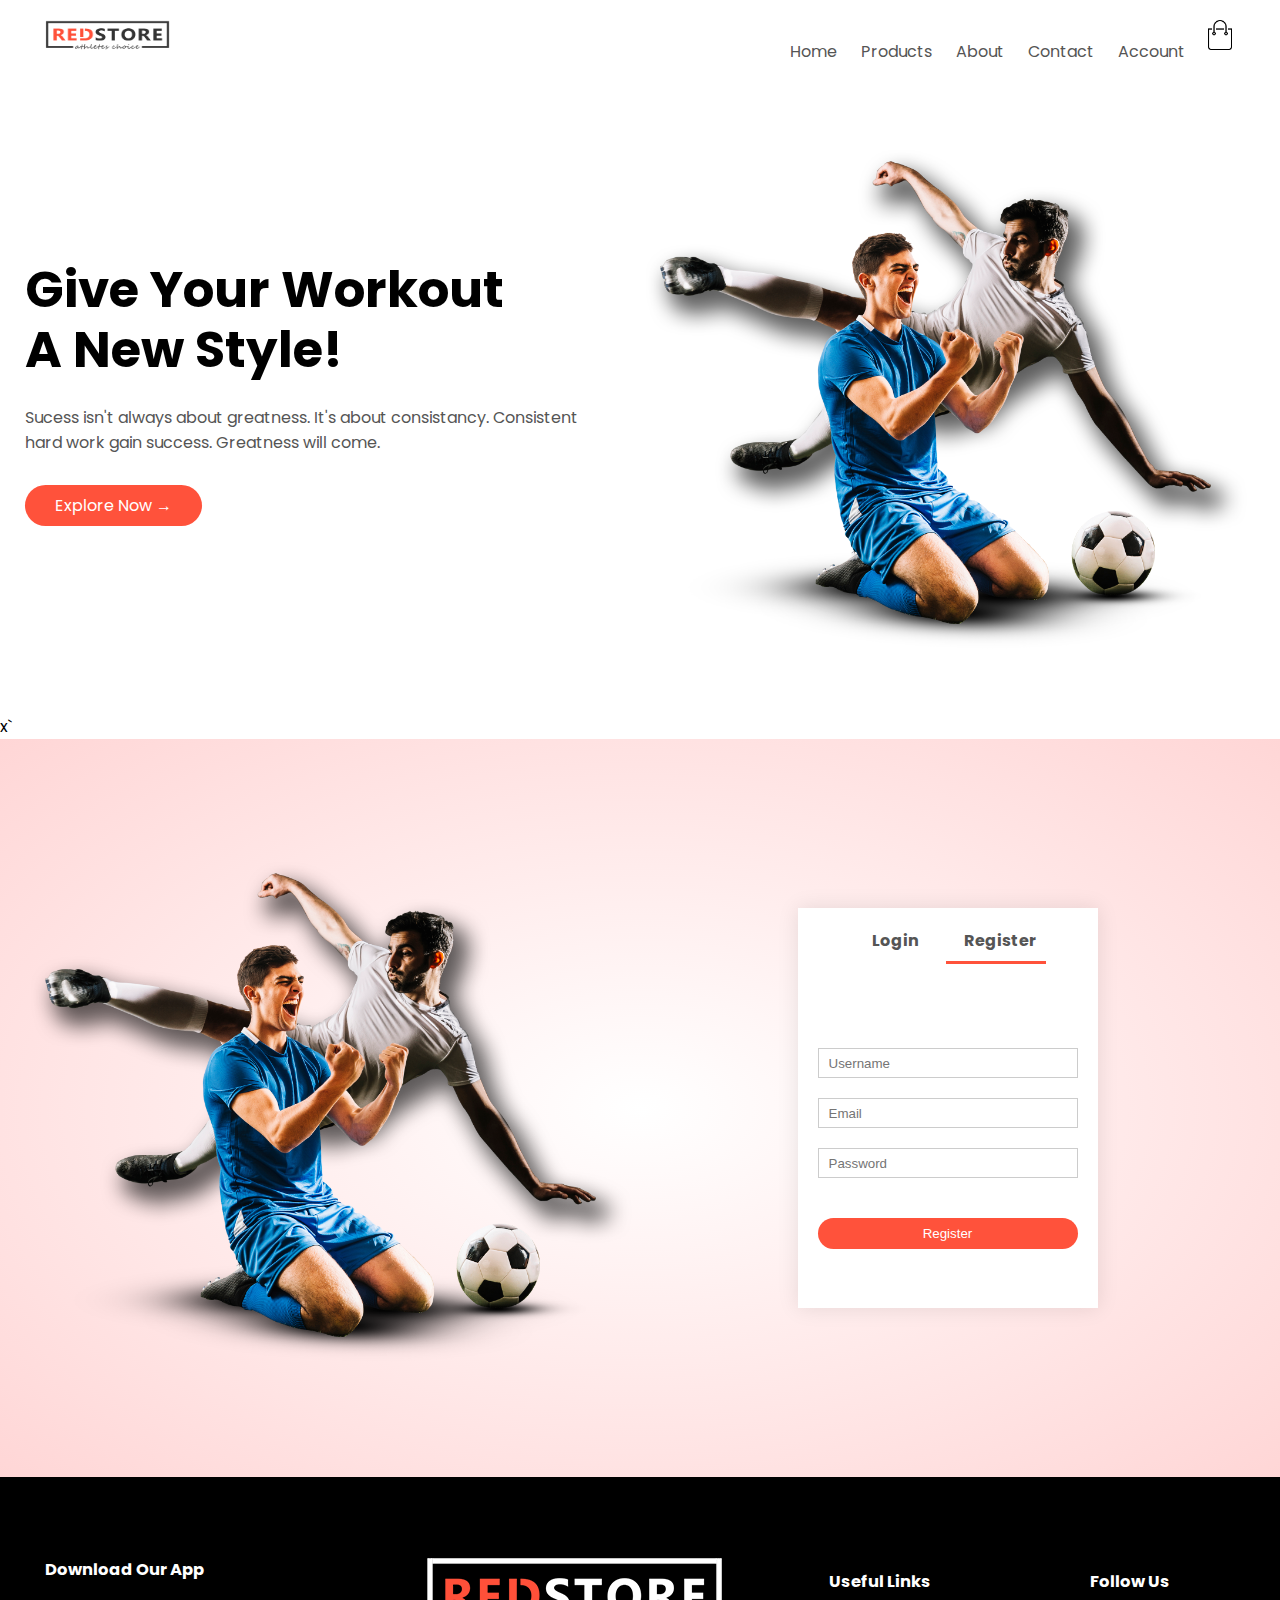
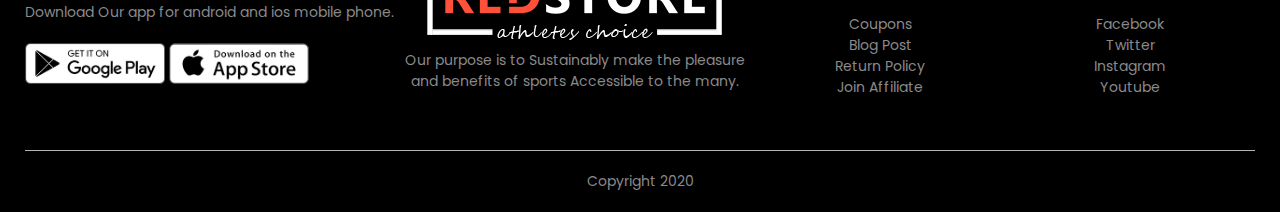
==== account.html @ bfbfe437 "Completed" ====
<!DOCTYPE html>
<html lang="en">

<head>
    <meta charset="UTF-8">
    <meta name="viewport" content="width=device-width, initial-scale=1.0">
    <title>Cart -RedStore</title>
    <link rel="stylesheet" href="style.css">
    <link rel="stylesheet" href="responsive.css">
    <link href="https://fonts.googleapis.com/css2?family=Poppins:wght@300;400;500;600;700&display=swap" rel="stylesheet">
    <link rel="stylesheet" href="https://stackpath.bootstrapcdn.com/font-awesome/4.7.0/css/font-awesome.min.css">
</head>

<body>
    <div class="container">
            <div class="navbar">
                <div class="logo">
                    <a href="index.html"><img src="images/logo.png"></a>
                </div>
                <nav>
                    <ul id="MenuItems">
                        <li><a href="index.html">Home</a></li>
                        <li><a href="Product.html">Products</a></li>
                        <li><a href="#">About</a></li>
                        <li><a href="#">Contact</a></li>
                        <li><a href="account.html">Account</a></li>
                    </ul>
                </nav>
                <a href="cart.html"><img src="images/cart.png" alt=""></a>
                <img src="images/menu.png" class="menu-icon" onclick="menutoggle()">
            </div>
            <div class="row">
                <div class="col-2">
                    <h1>Give your workout<br>a new style!</h1>
                    <p>Sucess isn't always about greatness. It's about consistancy. Consistent<br>hard work gain success. Greatness will come.</p>
                    <a href="#" class="btn">Explore Now &#8594;</a>
                </div>
                <div class="col-2">
                    <img src="images/image1.png">
                </div>
            </div>
        </div>x`
    <!--    Account-Page  -->
    <div class="account-page">
        <div class="container">
            <div class="row">
                <div class="col-2">
                    <img src="images/image1.png" width="100%">
                </div>
                <div class="col-2">
                    <div class="form-container">
                        <div class="form-btn">
                            <span onclick="login()">Login</span>
                            <span onclick="register()">Register</span>
                            <hr id="Indicator">
                        </div>
                        <form action="#" id="LoginForm">
                            <input type="text" placeholder="Username">
                            <input type="password" placeholder="Password">
                            <button type="submit" class="btn">Login</button>
                            <a href="#">Forgot Password</a>
                        </form>
                        <form action="#" id="RegForm">
                            <input type="text" placeholder="Username">
                            <input type="email" placeholder="Email">
                            <input type="password" placeholder="Password">
                            <button type="submit" class="btn">Register</button>
                        </form>
                    </div>
                </div>
            </div>
        </div>
    </div>

    <!--    Footer   -->
    <div class="footer">
        <div class="container">
            <div class="row">
                <div class="footer-col-1">
                    <h3>Download Our App</h3>
                    <p>Download Our app for android and ios mobile phone.</p>
                    <div class="app-logo">
                        <img src="images/play-store.png" alt="">
                        <img src="images/app-store.png" alt="">
                    </div>
                </div>
                <div class="footer-col-2">
                    <img src="images/logo-white.png" alt="">
                    <p>Our purpose is to Sustainably make the pleasure and benefits of sports Accessible to the many.</p>
                </div>
                <div class="footer-col-3">
                    <h3>Useful Links</h3>
                    <ul>
                        <li>Coupons</li>
                        <li>Blog Post</li>
                        <li>Return Policy</li>
                        <li>Join Affiliate</li>
                    </ul>
                </div>
                <div class="footer-col-4">
                    <h3>Follow Us</h3>
                    <ul>
                        <li>Facebook</li>
                        <li>Twitter</li>
                        <li>Instagram</li>
                        <li>Youtube</li>
                    </ul>
                </div>
            </div>
            <hr>
            <p class="copyright">Copyright 2020 </p>
        </div>
    </div>

    <script type="text/javascript" src="script.js"></script>
</body>

</html>
---- style.css ----
body {
    font-family: 'Poppins', sans-serif;
}

* {
    margin: 0;
    padding: 0;
    box-sizing: border-box;
}

a {
    text-decoration: none;
    color: #555;
}

p {
    color: #555;
}

h4 {
    color: #555;
    font-weight: normal;
}

.container {
    max-width: 1300px;
    margin: auto;
    padding-left: 25px;
    padding-right: 25px;
}

.small-container {
    max-width: 1080px;
    margin: auto;
    padding-left: 25px;
    padding-right: 25px;
}

.row {
    display: flex;
    align-items: center;
    flex-wrap: wrap;
    justify-content: space-around;
}

.col-2 {
    flex-basis: 50%;
    min-width: 300px;
}

.col-3 {
    flex-basis: 30%;
    min-width: 250px;
    margin-bottom: 30px;
}

.col-4 {
    flex-basis: 25%;
    padding: 10px;
    min-width: 200px;
    margin-bottom: 50px;
    transition: transform 0.5s;
}
.col-5 {
    width: 160px;
}

/* */
.header {
    background: radial-gradient(#fff, #ffd6d6);
}

.header .row {
    margin-top: 70px;
}

.navbar {
    display: flex;
    align-items: center;
    padding: 20px;
}

.navbar img {
    width: 30px;
    height: 30px;
}

.navbar .logo img {
    width: 125px;
}

.navbar nav {
    flex: 1;
    text-align: right;
}

.navbar nav ul {
    display: block;
    list-style-type: none;
}

.navbar nav ul li {
    display: inline-block;
    margin-right: 20px;
}
.menu-icon {
    width: 28px;
    margin-left: 20px;
    display: none;
}
.row .col-2 img {
    max-width: 100%;
    padding: 50px 0;
}

.row .col-2 h1 {
    font-size: 50px;
    line-height: 60px;
    margin: 25px 0;
    text-transform: capitalize;
}

.row .col-2 .btn {
    display: inline-block;
    background: #ff523b;
    color: #fff;
    padding: 8px 30px;
    margin: 30px 0;
    border-radius: 30px;
    transition: background 0.5s;
}

.row .col-2 .btn:hover {
    background: #563434;

}

/* Featured Catagories*/
.categories {
    margin: 70px 0;
}

.categories .col-3 img {
    width: 100%;
}

/* Featured Product*/
.title {
    text-align: center;
    margin: 0 auto 80px;
    position: relative;
    line-height: 60px;
    color: #555;
}

.title::after {
    content: '';
    background: #ff523b;
    width: 80px;
    height: 5px;
    border-radius: 5px;
    position: absolute;
    bottom: 0;
    left: 50%;
    transform: translateX(-50%);
}

.col-4 img {
    width: 100%;
}

.col-4 p {
    font-size: 14px;
}

.col-4 .ratings .fa {
    color: #ff523b;
}

.col-4:hover {
    transform: translateY(-5px);
}

/* Offer */
.offer {
    background: radial-gradient(#fff, #ffd6d6);
    margin-top: 80px;
    padding: 30px 0;
}

.offer .col-2 .offer-img {
    padding: 50px;
}

.offer small {
    color: #555;
}

/* Testimonial */
.testimonial {
    padding-top: 100px;
}

.testimonial .col-3 {
    text-align: center;
    padding: 40px 20px;
    box-shadow: 0 0 20px 0px rgba(0, 0, 0, 0.1);
    cursor: pointer;
    transition: transform 0.5s;
}

.testimonial .col-3 img {
    width: 50px;
    margin-top: 20px;
    border-radius: 50%;
}

.testimonial .col-3:hover {
    transform: translateY(-10px);
}

.testimonial .col-3 .fa.fa-quote-left {
    font-size: 34px;
    color: #ff523b;
}

.testimonial .col-3 p {
    font-size: 12px;
    margin: 12px 0;
    color: #777; 
}

.testimonial .col-3 h3 {
    font-weight: 600;
    color: #555;
    font-size: 16px;
}
/* Brands */
.brands {
    margin: 100px auto;
}
.brands .col-5 img {
    width: 100%;
    cursor: pointer;
    filter: grayscale(100%);
}
.brands .col-5 img:hover {
    filter: grayscale(0);
}
/*Footer*/
.footer {
    background: #000; 
    color: #8a8a8a;
    font-size: 14px;
    padding:  60px 0 20px;
}
.footer p {
    color: #8a8a8a; 
}
.footer h3 {
    color: #fff;
    margin: 20px;
}
.footer .footer-col-1, .footer .footer-col-2, .footer .footer-col-3, .footer .footer-col-4 {
    min-width: 250px;
    margin-bottom: 20px;
}
.footer .footer-col-1 {
    flex-basis: 30%;
}
.footer .footer-col-2 {
    flex: 1;
    text-align: center;
}
.footer .footer-col-1 img {
    width: 180px;
    margin-bottom: 20px;
}
.footer .footer-col-3, .footer .footer-col-4 {
    flex-basis: 12%;
    text-align: center;
}
.footer .footer-col-3 ul, .footer .footer-col-4 ul {
    list-style: none;
}
.footer .footer-col-1 .app-logo {
    margin-top: 20px;
}
.footer .footer-col-1 .app-logo img {
    width: 140px;
}
.footer hr {
    border: none;
    background: #b5b5b5;
    height: 1px;
    margin: 20px 0;
}
.footer .copyright {
    text-align: center;
}


/*--------------------------------All Products page--------------------------------------*/
.row-2 {
    justify-content: space-between;
    margin: 100px auto 50px;
}
select {
    border: 1px solid #ff523b;
    padding: 5px;
}
select:focus {
    outline: none;
}
.page-btn {
    margin: 0 auto 80px;
}
.page-btn span {
    display: inline-block;
    border: 1px solid #ff523b;
    margin-left: 10px;
    width: 40px;
    height: 40px;
    text-align: center;
    line-height: 40px;
    cursor: pointer;
}
.page-btn span:hover {
    background: #ff523b;
    color: #fff;
}
/*-------------Single Product Details--------------*/
.single-product {
    margin-top: 80px;
}
.single-product .col-2 img {
    padding: 0;
}
.single-product .col-2 {
    padding: 20px;
}
.single-product h4 {
    margin: 20px 0;
    font-size: 22px;
    font-weight: bold;
}
.single-product select {
    display: block;
    margin-top: 20px;
    padding: 10px;
}
.single-product input {
    width: 50px;
    height: 40px;
    padding-left: 10px;
    font-size: 20px;
    margin-right: 10px;
    border: 1px solid #ff523b;
}
input:focus{
    outline: none;
}
.single-product .fa {
    color: #ff533b;
    margin-left: 10px;
}
.small-img-row {
    display: flex;
    justify-content: space-between;
}
.small-img-col {
    flex-basis: 24%;
    cursor: pointer;
}


/*-------- Cart items --------*/
.cart-page {
    margin: 80px auto;
}
table {
    width: 100%;
    border-collapse: collapse;
}
.cart-info {
    display: flex;
    flex-wrap: wrap;
}
th {
    text-align: left;
    padding: 5px;
    color: #fff;
    background: #ff523b;
    font-weight:  normal;
}
td {
     padding: 10px 5px;
}
td input {
    width: 40px;
    height: 30px;
    padding: 5px;
}
td a {
    color: #ff523b;
    font-size: 12px;
}
td img {
    width: 80px;
    height: 80px;
    margin-right: 10px;
}
.total-price {
    display: flex;
    justify-content: flex-end;
}
.total-price table {
    border-top:  3px solid #ff523b;
    width: 100%;
    max-width: 400px;
}
td:last-child {
    text-align: right;
}
th:last-child {
    text-align: right; 
}

/*-------------Account-page----------------*/
.account-page {
    padding: 50px 0;
    background: radial-gradient(#fff, #ffd6d6);
}
.form-container {
    background: #fff;
    width: 300px;
    height: 400px;
    position: relative;
    text-align: center;
    padding: 20px 0;
    margin: auto;
    box-shadow: 0 0 20px 0px rgba(0,0,0,0.1);
    overflow: hidden;
}
.form-container span {
    font-weight: bold;
    padding: 0 10px;
    color: #555;
    cursor: pointer;
    width: 100px;
    display: inline-block;
}
.form-btn {
    display: inline-block;
}
.form-container form {
    max-width: 300px;
    padding: 0 20px;
    position: absolute;
    top: 130px;
    transition: transform 1s;
}
form input {
    width: 100%;
    height: 30px;
    margin: 10px 0;
    padding: 0 10px;
    border: 1px solid #ccc;
}
form .btn {
    width: 100%;
    border: none;
    cursor: pointer;
    margin: 10px 0;
}
form-btn:focus {
    outline: none;
}
#LoginForm {
    left: -300px;
}
#RegForm {
    left: 0;
}
form a {
    font-size: 12px;
}
#Indicator {
    width: 100px;
    border: none;
    background: #ff523b;
    height: 3px;
    margin-top: 8px;
    transform: translateX(100px);
    transition: transform 1s;
}
---- responsive.css ----
/*----------- Media queries for menu ------------*/
@media only screen and (max-width:800px){
    .navbar nav ul {
        position: absolute;
        top: 70px;
        left: 0;
        background: #333;
        width: 100%;
        overflow: hidden;
        transition: max-height 0.5s;
    }
    .navbar nav ul li {
        display: block;
        margin-right: 50px;
        margin-top: 10px;
        margin-bottom: 10px;
    }
    .navbar nav ul li a {
        color: #fff;
    }
    .menu-icon {
        display: block; 
        cursor: pointer;
    }
}

/*----------- Media queries for less than 600 screen size ------------*/
@media only screen and (max-width:600px){
    .row {
        text-align: center;
    }
    .col-2, .col-3, .col-4 {
        flex-basis: 100%;
    }
    .single-product .row {
        text-align: left;
    }
    .single-product .col-2 {
        padding: 20px 0;
    }
    .single-product h1 {
        font-size: 26px;
        line-height: 32px; 
    }
    .cart-info p{
        display: none;
    }
}
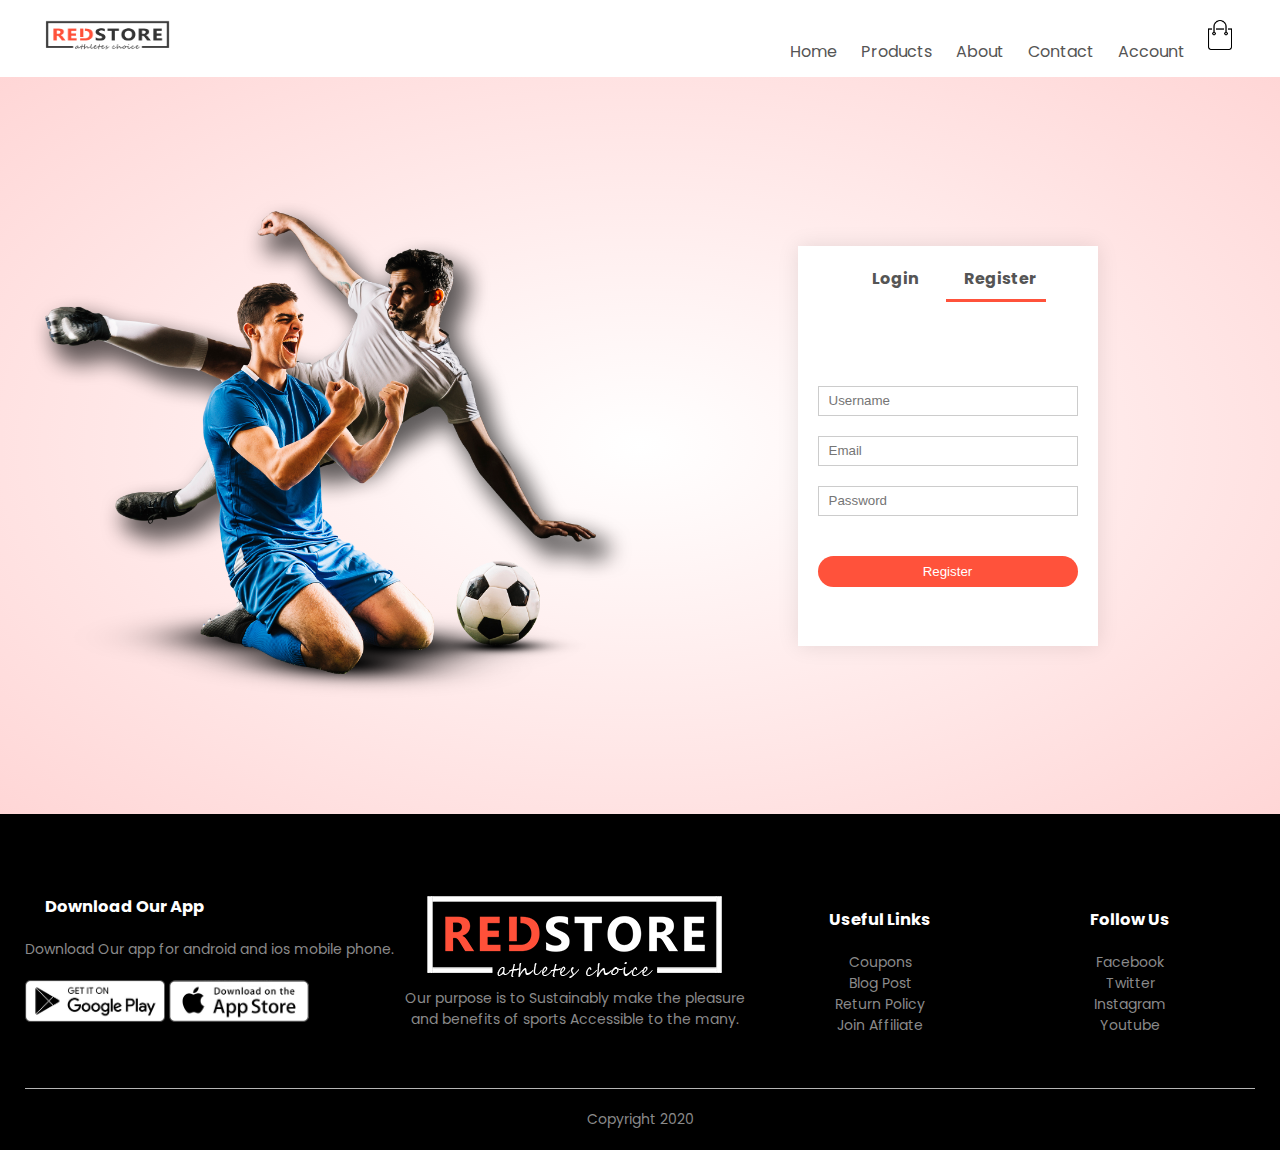
==== commit d4319613: "Website completed" ====
--- a/account.html
+++ b/account.html
@@ -13,33 +13,23 @@
 
 <body>
     <div class="container">
-            <div class="navbar">
-                <div class="logo">
-                    <a href="index.html"><img src="images/logo.png"></a>
-                </div>
-                <nav>
-                    <ul id="MenuItems">
-                        <li><a href="index.html">Home</a></li>
+        <div class="navbar">
+            <div class="logo">
+              <a href="index.html"><img src="images/logo.png"></a>
+            </div>
+            <nav>
+                <ul id="MenuItems">
+                   <li><a href="index.html">Home</a></li>
                         <li><a href="Product.html">Products</a></li>
                         <li><a href="#">About</a></li>
                         <li><a href="#">Contact</a></li>
                         <li><a href="account.html">Account</a></li>
-                    </ul>
-                </nav>
-                <a href="cart.html"><img src="images/cart.png" alt=""></a>
-                <img src="images/menu.png" class="menu-icon" onclick="menutoggle()">
-            </div>
-            <div class="row">
-                <div class="col-2">
-                    <h1>Give your workout<br>a new style!</h1>
-                    <p>Sucess isn't always about greatness. It's about consistancy. Consistent<br>hard work gain success. Greatness will come.</p>
-                    <a href="#" class="btn">Explore Now &#8594;</a>
-                </div>
-                <div class="col-2">
-                    <img src="images/image1.png">
-                </div>
-            </div>
-        </div>x`
+                </ul>
+            </nav>
+             <a href="cart.html"><img src="images/cart.png" alt=""></a>
+            <img src="images/menu.png" class="menu-icon" onclick="menutoggle()">
+        </div>
+    </div>
     <!--    Account-Page  -->
     <div class="account-page">
         <div class="container">
